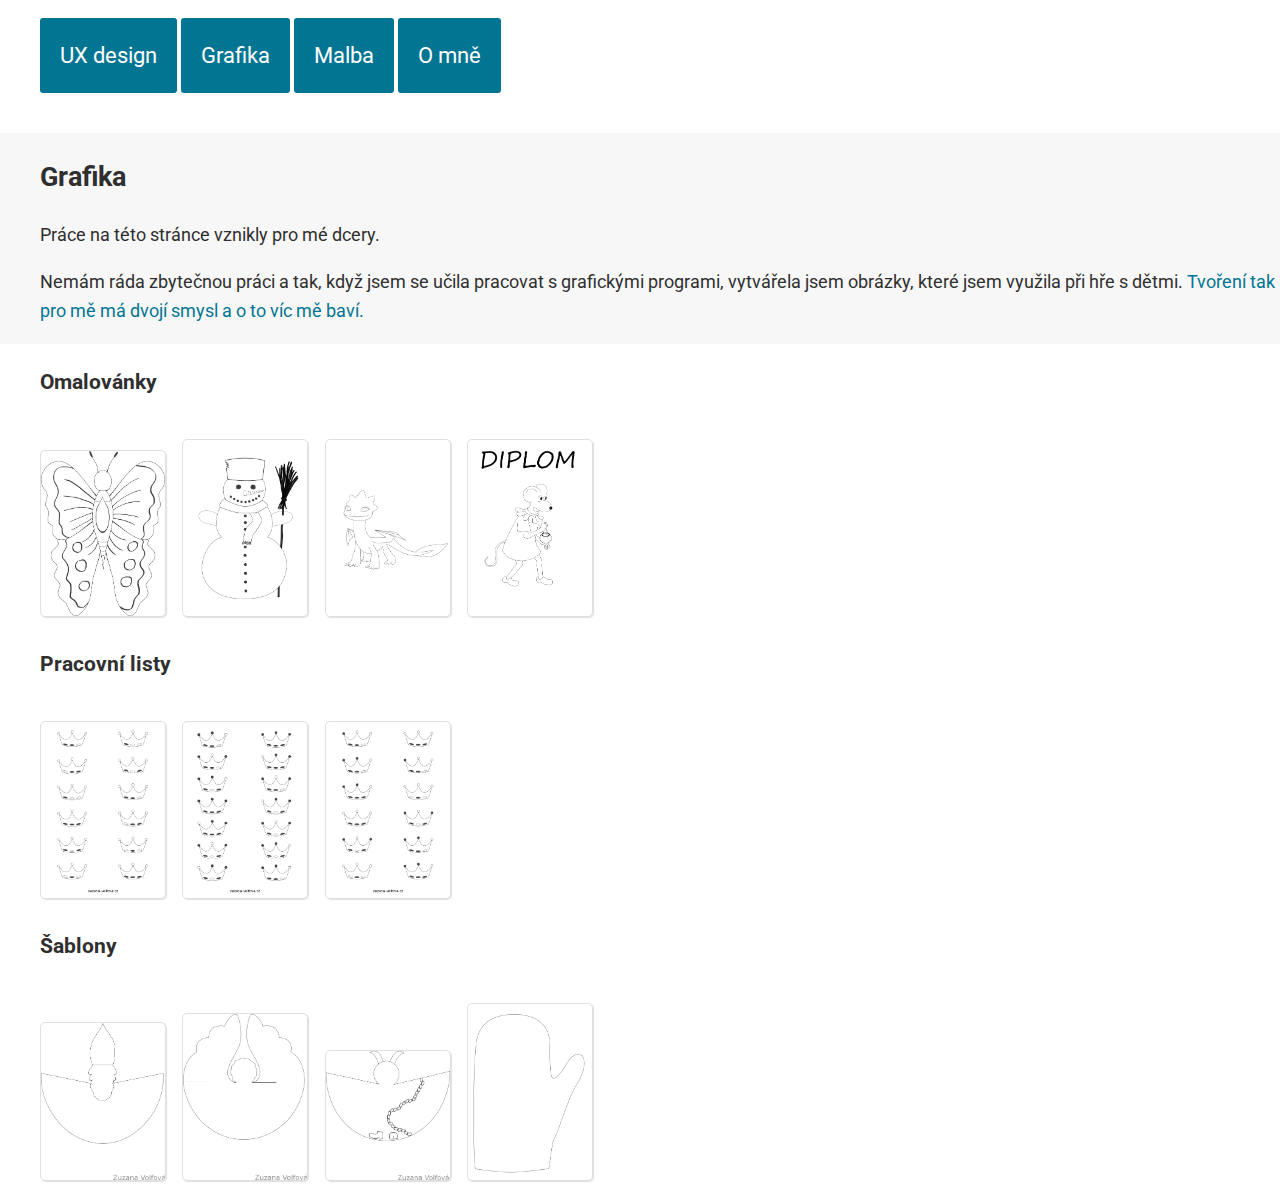
==== grafika.html @ 6a7828e8 "grafika add files, edit style" ====
<!DOCTYPE html>
<html lang="cz">

<head>
    <meta charset="UTF-8">
    <meta http-equiv="X-UA-Compatible" content="IE=edge">
    <meta name="viewport" content="width=device-width, initial-scale=1.0">
    <title>Zuzana Volfová</title>
    <link rel="preconnect" href="https://fonts.googleapis.com">
    <link rel="preconnect" href="https://fonts.gstatic.com" crossorigin>
    <link href="https://fonts.googleapis.com/css2?family=Roboto:ital,wght@0,300;0,400;1,300;1,400&display=swap" rel="stylesheet">
    <link rel="stylesheet" href="style.css">
</head>

<heather>
    <ul class="menu" id="home">
        <li>
            <a href="ux-design.html"> UX design </a>
        </li>
        <li>
            <a href="grafika.html"> Grafika </a>
        </li>
        <li>
            <a href="malba.html"> Malba </a>
        </li>
        <li>
            <a href="o-mne.html"> O mně </a>
        </li>
    </ul>
</heather>

<body>
    <section>

        <div class="text">
            <h2>Grafika</h2>
            <p> Práce na této stránce vznikly pro mé dcery.</p>
            <p> Nemám ráda zbytečnou práci a tak, když jsem se učila pracovat s grafickými programi, vytvářela jsem obrázky, které jsem využila při hře s dětmi. <span class="blue">Tvoření tak pro mě má dvojí smysl a o to víc mě baví.</span> </p>
        </div>

    </section>

    <div class="omalovanky">
        <h3>Omalovánky</h3>
        <img src="pictures/motyl.png" alt="Motýl">
        <img src="pictures/Snowman.png" alt="Sněhulák">
        <img src="pictures/drak-leta.png" alt="Drak">
        <img src="pictures/anca.png" alt="Anča">
    </div>

    <div class="pracovniListy">
        <h3>Pracovní listy</h3>
        <img src="pictures/koruny 1.png" alt="Pracovní list koruny 1">
        <img src="pictures/koruny 2.png" alt="Pracovní list koruny 2">
        <img src="pictures/koruny 3.png" alt="Pracovní list koruny 3">
    </div>

    <div class="sablony">
        <h3>Šablony</h3>
        <img src="pictures/Mikulas.png" alt="Mikuláš">
        <img src="pictures/andilek2.png" alt="Anděl">
        <img src="pictures/cert.png" alt="Čert">
        <img src="pictures/rukavice.png" alt="Rukavice">
    </div>
</body>

</html>
---- style.css ----
body {
    color: rgb(47, 47, 47);
    line-height: 1.6;
    font-family: 'Roboto', sans-serif;
    font-size: 18px;
    margin: 0
}

.menu a {
    display: inline-block;
    text-decoration: none;
    border-radius: 3px;
    padding: 20px 20px 20px 20px;
    margin: 0;
    color: white;
}

.menu li {
    display: inline-block;
    background-color: rgb(1, 117, 146);
    font-size: 22px;
    border-radius: 3px;
}

.menu a:hover,
.menu a:focus,
.menu a:active {
    background-color: white;
    text-decoration: none;
    color: rgb(1, 117, 146);
    border-radius: 3px;
}

.zivotopis img {
    height: 260px;
    border-radius: 0 50px 50px 0;
    box-shadow: 1px 1px rgb(226, 226, 226);
    float: left;
    margin-right: 20px;
}

h2,
h3 {
    text-align: left;
    color: rgb(47, 47, 47);
}

.text {
    font-size: 18px;
    text-align: left;
    margin: 40px 0 0 0px;
    background-color: rgb(247, 247, 247);
    overflow: auto;
    padding-left: 40px;
}

.omne a {
    text-decoration: none;
    color: rgb(47, 47, 47);
}

.omneText {
    margin: 20px 0px 0px 20px;
}

section {
    margin: 0;
}

table {
    border-spacing: 0;
    margin-top: 40px;
    margin-left: 40px;
}

th {
    background-color: rgb(1, 117, 146);
    color: white;
    padding: 10px;
}

.rok {
    text-align: center;
}

td {
    border-bottom: 1px solid rgb(47, 47, 47);
    padding: 10px
}

.vzdelani {
    text-align: left;
}

.omalovanky img,
.pracovniListy img,
.sablony img {
    width: 10%;
    border-radius: 5px;
    border: 1px solid rgb(224, 224, 224);
    box-shadow: 1px 1px 1px rgb(224, 224, 224);
    margin: 20px 1% 0 0;
}

.omalovanky,
.pracovniListy,
.sablony {
    margin-left: 40px;
}

.blue {
    color: rgb(1, 117, 146);
    ;
}
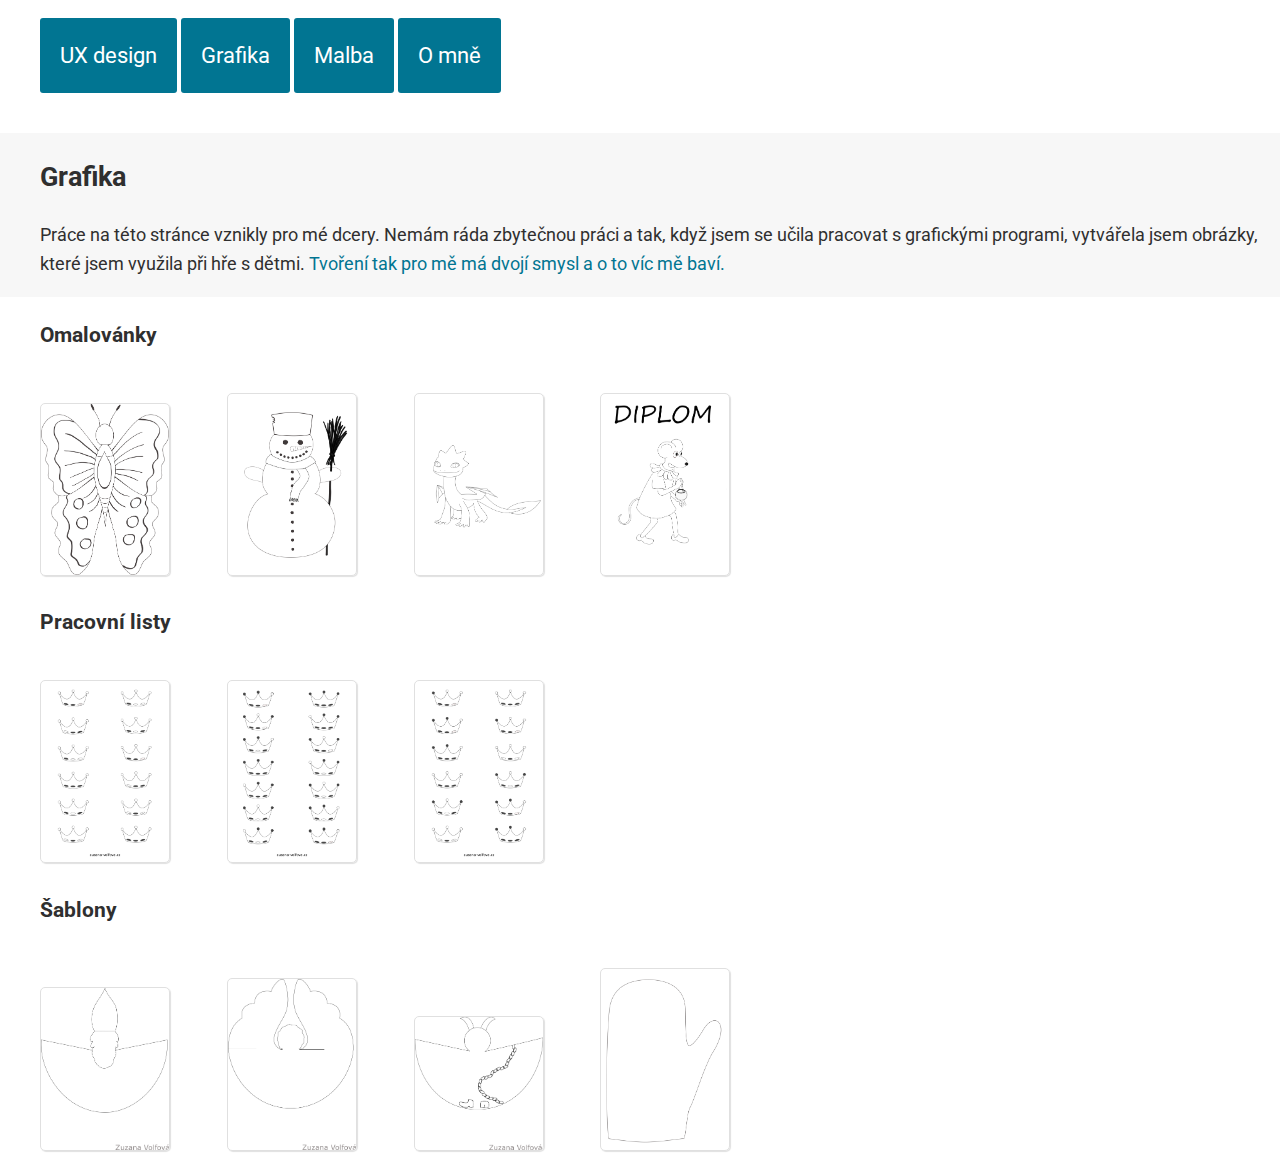
==== commit 61bfe20f: "edit grafika" ====
--- a/grafika.html
+++ b/grafika.html
@@ -30,15 +30,14 @@
 </heather>
 
 <body>
-    <section>
-
-        <div class="text">
-            <h2>Grafika</h2>
-            <p> Práce na této stránce vznikly pro mé dcery.</p>
-            <p> Nemám ráda zbytečnou práci a tak, když jsem se učila pracovat s grafickými programi, vytvářela jsem obrázky, které jsem využila při hře s dětmi. <span class="blue">Tvoření tak pro mě má dvojí smysl a o to víc mě baví.</span> </p>
+    <section class="text">
+        <h2>Grafika</h2>
+        <div class="grafikaText">
+            <p> Práce na této stránce vznikly pro mé dcery. Nemám ráda zbytečnou práci a tak, když jsem se učila pracovat s grafickými programi, vytvářela jsem obrázky, které jsem využila při hře s dětmi. <span class="blue">Tvoření tak pro mě má dvojí smysl a o to víc mě baví.</span></p>
         </div>
 
     </section>
+
 
     <div class="omalovanky">
         <h3>Omalovánky</h3>
--- a/style.css
+++ b/style.css
@@ -43,15 +43,18 @@
 h3 {
     text-align: left;
     color: rgb(47, 47, 47);
+    margin-left: 40px
 }
 
 .text {
-    font-size: 18px;
     text-align: left;
     margin: 40px 0 0 0px;
     background-color: rgb(247, 247, 247);
     overflow: auto;
-    padding-left: 40px;
+}
+
+.grafikaText {
+    margin-left: 40px;
 }
 
 .omne a {
@@ -99,16 +102,9 @@
     border-radius: 5px;
     border: 1px solid rgb(224, 224, 224);
     box-shadow: 1px 1px 1px rgb(224, 224, 224);
-    margin: 20px 1% 0 0;
-}
-
-.omalovanky,
-.pracovniListy,
-.sablony {
-    margin-left: 40px;
+    margin: 20px 1% 0 40px;
 }
 
 .blue {
     color: rgb(1, 117, 146);
-    ;
 }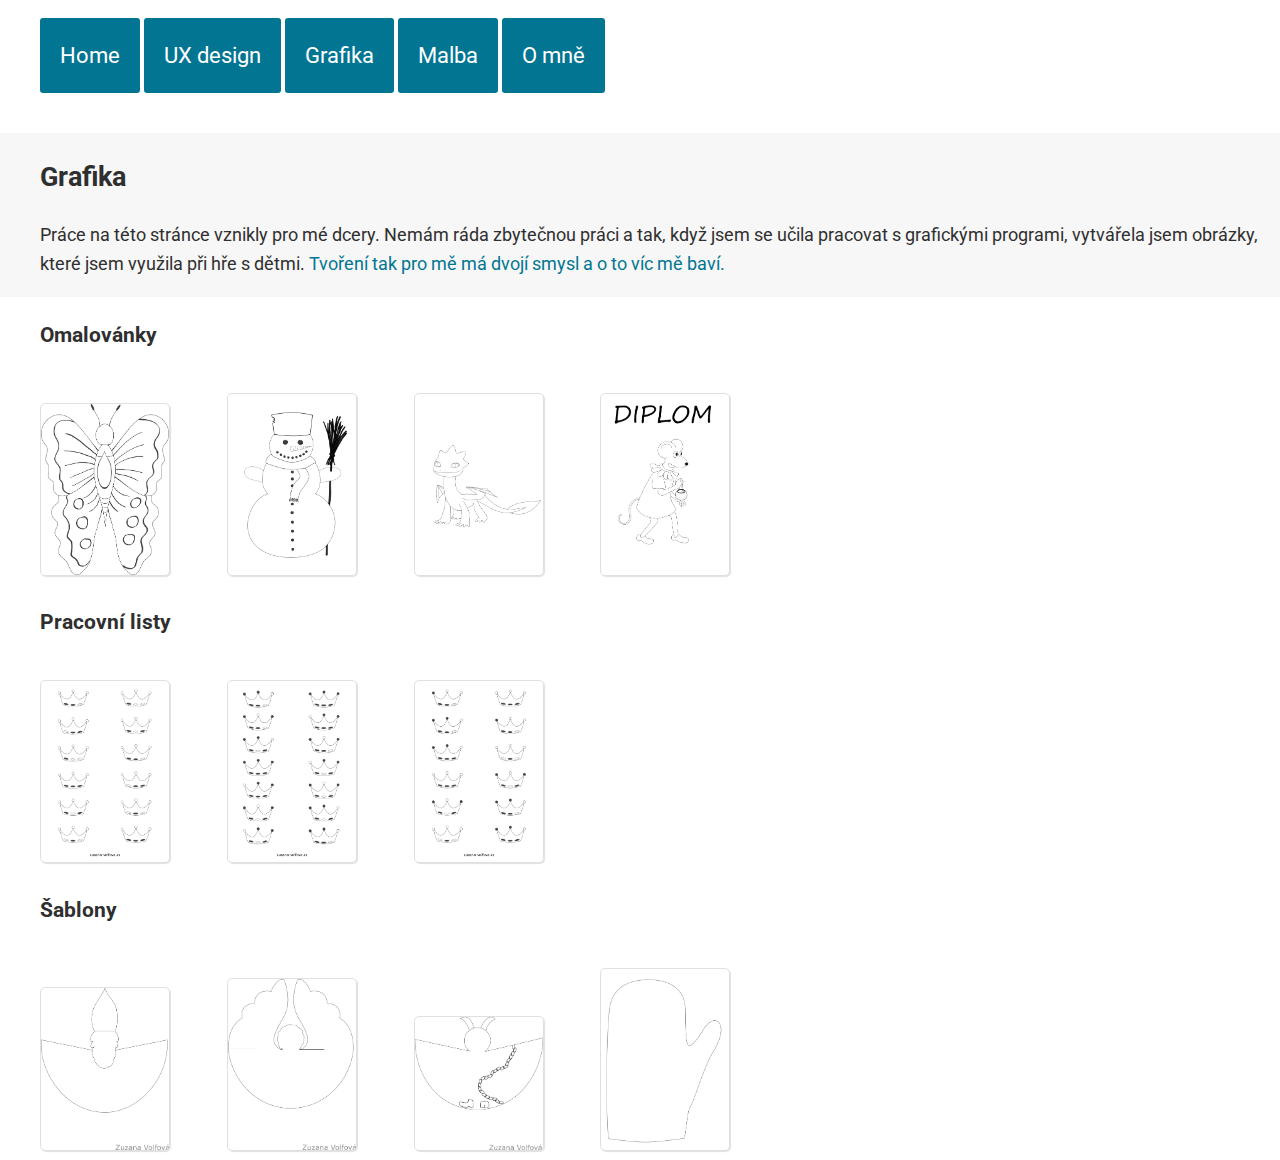
==== commit 34b3d292: "Add malba file, add home" ====
--- a/grafika.html
+++ b/grafika.html
@@ -13,7 +13,11 @@
 </head>
 
 <heather>
-    <ul class="menu" id="home">
+    <ul class="menu">
+
+        <li>
+            <a href="index.html"> Home </a>
+        </li>
         <li>
             <a href="ux-design.html"> UX design </a>
         </li>
@@ -32,7 +36,7 @@
 <body>
     <section class="text">
         <h2>Grafika</h2>
-        <div class="grafikaText">
+        <div class="uvodniText">
             <p> Práce na této stránce vznikly pro mé dcery. Nemám ráda zbytečnou práci a tak, když jsem se učila pracovat s grafickými programi, vytvářela jsem obrázky, které jsem využila při hře s dětmi. <span class="blue">Tvoření tak pro mě má dvojí smysl a o to víc mě baví.</span></p>
         </div>
 
--- a/style.css
+++ b/style.css
@@ -53,7 +53,7 @@
     overflow: auto;
 }
 
-.grafikaText {
+.uvodniText {
     margin-left: 40px;
 }
 
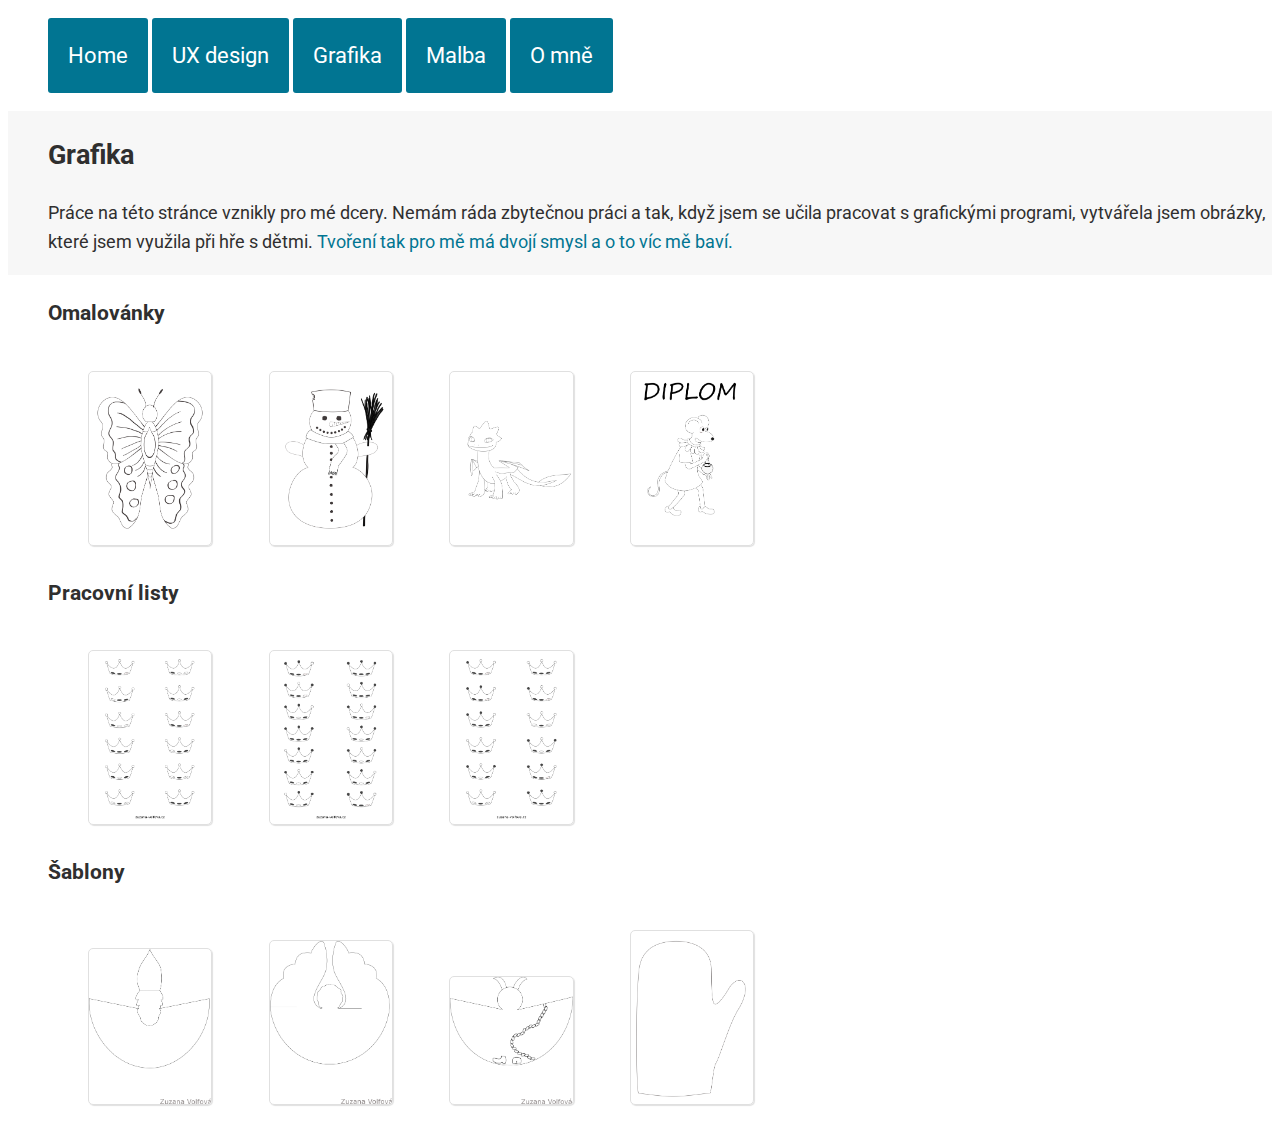
==== commit 37514ef8: "edit css and sections" ====
--- a/grafika.html
+++ b/grafika.html
@@ -43,28 +43,28 @@
     </section>
 
 
-    <div class="omalovanky">
+    <section class="omalovanky">
         <h3>Omalovánky</h3>
         <img src="pictures/motyl.png" alt="Motýl">
         <img src="pictures/Snowman.png" alt="Sněhulák">
         <img src="pictures/drak-leta.png" alt="Drak">
         <img src="pictures/anca.png" alt="Anča">
-    </div>
+    </section>
 
-    <div class="pracovniListy">
+    <section class="pracovniListy">
         <h3>Pracovní listy</h3>
         <img src="pictures/koruny 1.png" alt="Pracovní list koruny 1">
         <img src="pictures/koruny 2.png" alt="Pracovní list koruny 2">
         <img src="pictures/koruny 3.png" alt="Pracovní list koruny 3">
-    </div>
+    </section>
 
-    <div class="sablony">
+    <section class="sablony">
         <h3>Šablony</h3>
         <img src="pictures/Mikulas.png" alt="Mikuláš">
         <img src="pictures/andilek2.png" alt="Anděl">
         <img src="pictures/cert.png" alt="Čert">
         <img src="pictures/rukavice.png" alt="Rukavice">
-    </div>
+    </section>
 </body>
 
 </html>--- a/style.css
+++ b/style.css
@@ -3,14 +3,13 @@
     line-height: 1.6;
     font-family: 'Roboto', sans-serif;
     font-size: 18px;
-    margin: 0
 }
 
 .menu a {
     display: inline-block;
     text-decoration: none;
     border-radius: 3px;
-    padding: 20px 20px 20px 20px;
+    padding: 20px;
     margin: 0;
     color: white;
 }
@@ -39,22 +38,10 @@
     margin-right: 20px;
 }
 
-h2,
-h3 {
-    text-align: left;
-    color: rgb(47, 47, 47);
-    margin-left: 40px
-}
-
 .text {
     text-align: left;
-    margin: 40px 0 0 0px;
     background-color: rgb(247, 247, 247);
     overflow: auto;
-}
-
-.uvodniText {
-    margin-left: 40px;
 }
 
 .omne a {
@@ -62,18 +49,14 @@
     color: rgb(47, 47, 47);
 }
 
-.omneText {
-    margin: 20px 0px 0px 20px;
-}
-
 section {
     margin: 0;
+    padding-left: 40px;
 }
 
 table {
     border-spacing: 0;
     margin-top: 40px;
-    margin-left: 40px;
 }
 
 th {
@@ -107,4 +90,16 @@
 
 .blue {
     color: rgb(1, 117, 146);
+}
+
+.button {
+    color: rgb(1, 117, 146);
+    background-color: white;
+    box-shadow: 1px rgb(224, 224, 224);
+    border-radius: 5px;
+}
+
+.button a {
+    color: rgb(1, 117, 146);
+    text-decoration: none;
 }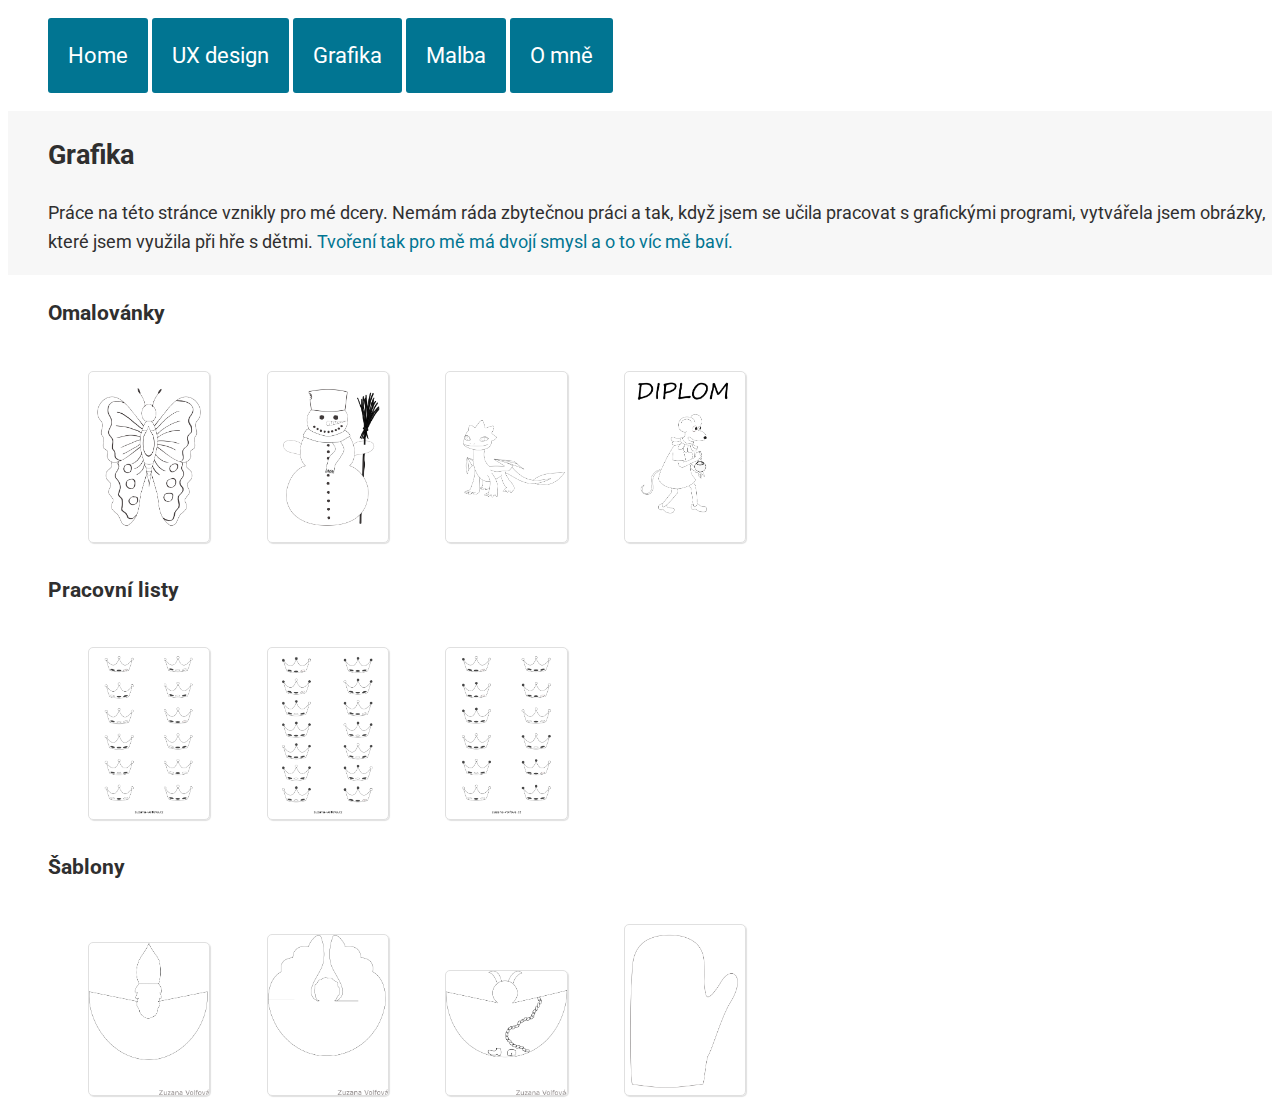
==== commit fdbf34b0: "edit nav, class in omne, footer, js, add /html, edit button shadow" ====
--- a/grafika.html
+++ b/grafika.html
@@ -12,28 +12,26 @@
     <link rel="stylesheet" href="style.css">
 </head>
 
-<heather>
-    <ul class="menu">
-
-        <li>
-            <a href="index.html"> Home </a>
-        </li>
-        <li>
-            <a href="ux-design.html"> UX design </a>
-        </li>
-        <li>
-            <a href="grafika.html"> Grafika </a>
-        </li>
-        <li>
-            <a href="malba.html"> Malba </a>
-        </li>
-        <li>
-            <a href="o-mne.html"> O mně </a>
-        </li>
-    </ul>
-</heather>
-
 <body>
+    <nav>
+        <ul class="menu" id="home">
+            <li>
+                <a href="index.html"> Home </a>
+            </li>
+            <li>
+                <a href="ux-design.html"> UX design </a>
+            </li>
+            <li>
+                <a href="grafika.html"> Grafika </a>
+            </li>
+            <li>
+                <a href="malba.html"> Malba </a>
+            </li>
+            <li>
+                <a href="o-mne.html"> O mně </a>
+            </li>
+        </ul>
+    </nav>
     <section class="text">
         <h2>Grafika</h2>
         <div class="uvodniText">
@@ -65,6 +63,9 @@
         <img src="pictures/cert.png" alt="Čert">
         <img src="pictures/rukavice.png" alt="Rukavice">
     </section>
+    <footer>
+    </footer>
+    <script src="javaScript.js"></script>
 </body>
 
 </html>--- a/style.css
+++ b/style.css
@@ -1,3 +1,13 @@
+html {
+    box-sizing: border-box;
+}
+
+*,
+ ::before,
+ ::after {
+    box-sizing: inherit;
+}
+
 body {
     color: rgb(47, 47, 47);
     line-height: 1.6;
@@ -30,7 +40,7 @@
     border-radius: 3px;
 }
 
-.zivotopis img {
+.text img {
     height: 260px;
     border-radius: 0 50px 50px 0;
     box-shadow: 1px 1px rgb(226, 226, 226);
@@ -95,7 +105,8 @@
 .button {
     color: rgb(1, 117, 146);
     background-color: white;
-    box-shadow: 1px rgb(224, 224, 224);
+    border: 1px rgb(1, 117, 146);
+    box-shadow: 1px 2px 3px rgb(1, 117, 146);
     border-radius: 5px;
 }
 
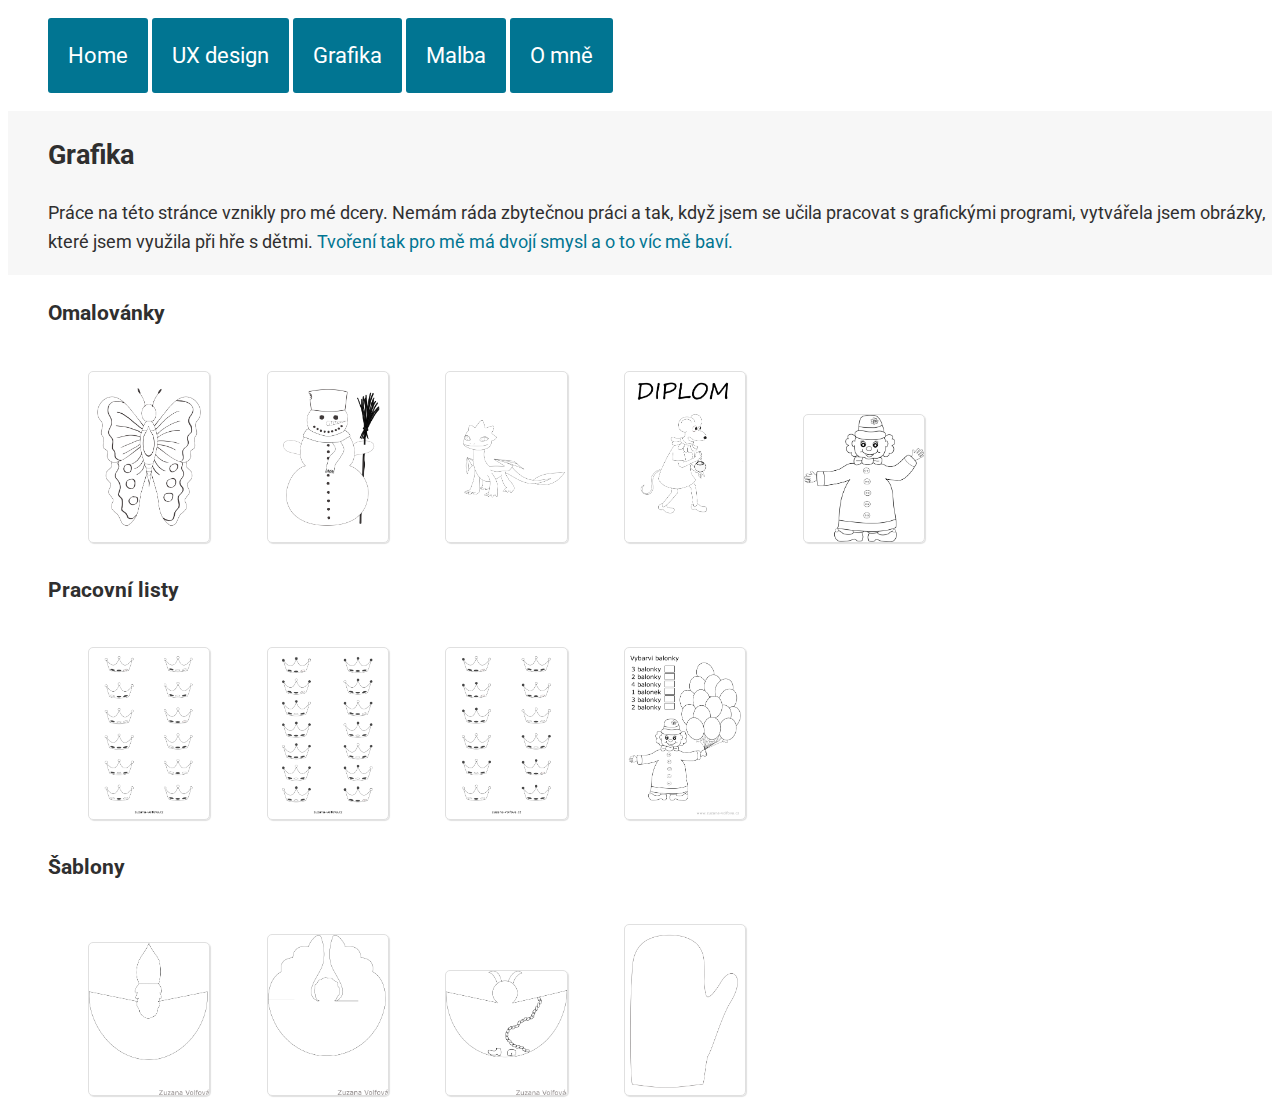
==== commit db6fe263: "edd" ====
--- a/grafika.html
+++ b/grafika.html
@@ -47,6 +47,7 @@
         <img src="pictures/Snowman.png" alt="Sněhulák">
         <img src="pictures/drak-leta.png" alt="Drak">
         <img src="pictures/anca.png" alt="Anča">
+        <img src="pictures/klaun-omalovanka.png" alt="Klaun">
     </section>
 
     <section class="pracovniListy">
@@ -54,6 +55,7 @@
         <img src="pictures/koruny 1.png" alt="Pracovní list koruny 1">
         <img src="pictures/koruny 2.png" alt="Pracovní list koruny 2">
         <img src="pictures/koruny 3.png" alt="Pracovní list koruny 3">
+        <img src="pictures/klaun.png" alt="Pracovni list klaun">
     </section>
 
     <section class="sablony">
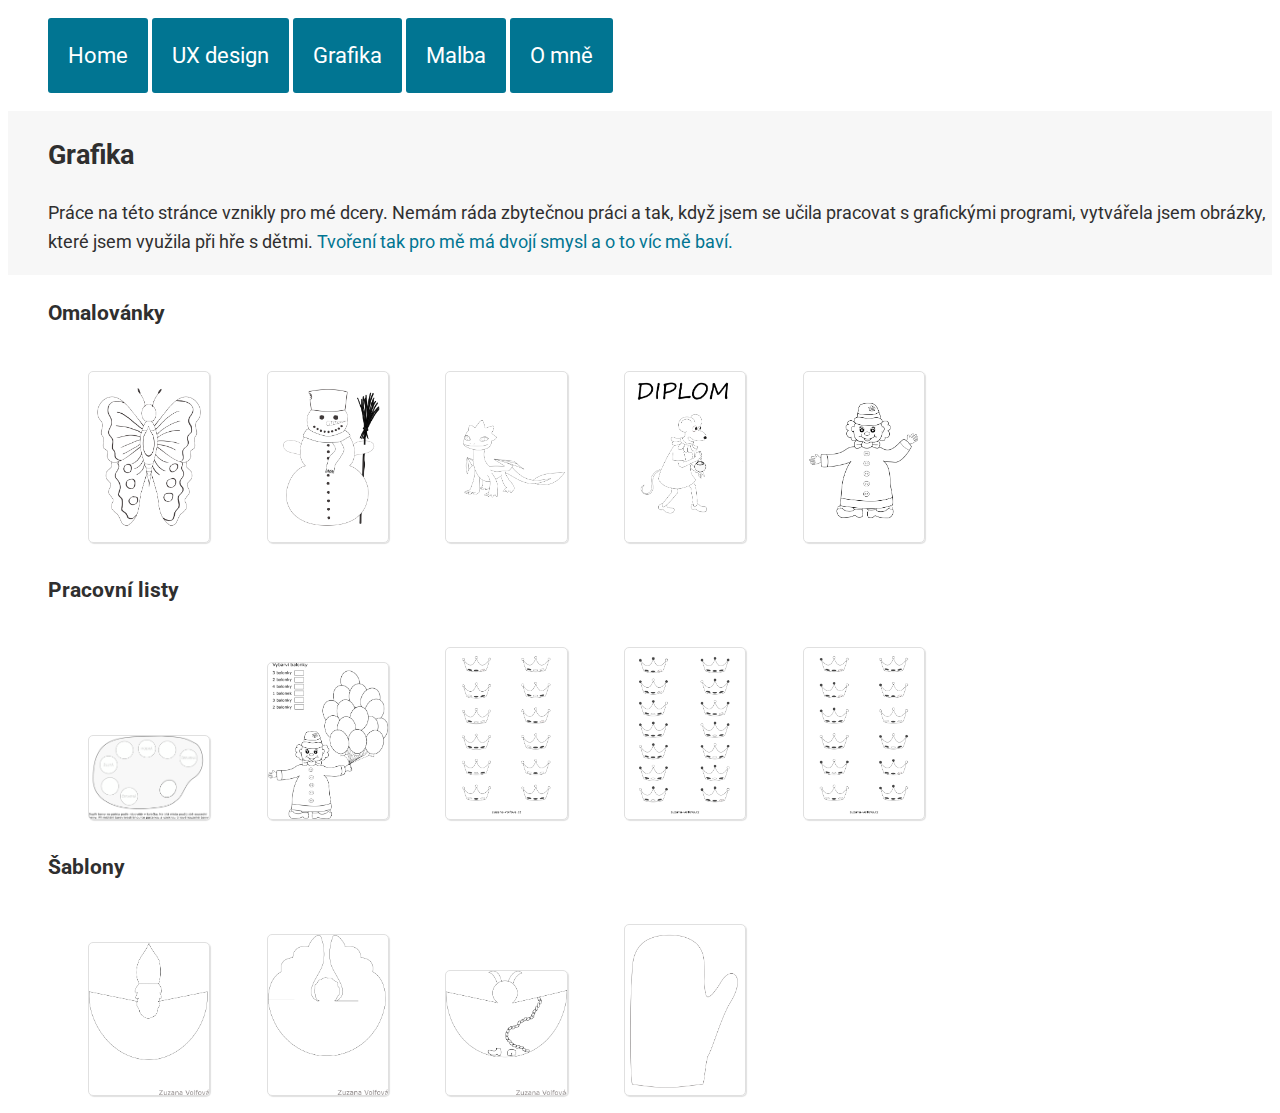
==== commit dce9553f: "add pictures to grafika" ====
--- a/grafika.html
+++ b/grafika.html
@@ -52,10 +52,11 @@
 
     <section class="pracovniListy">
         <h3>Pracovní listy</h3>
+        <img src="pictures/paleta-michani-barev.png" alt="Pracovni list michani barev">
+        <img src="pictures/klaun-list.png" alt="Pracovni list klaun pocitani balonku">
         <img src="pictures/koruny 1.png" alt="Pracovní list koruny 1">
         <img src="pictures/koruny 2.png" alt="Pracovní list koruny 2">
         <img src="pictures/koruny 3.png" alt="Pracovní list koruny 3">
-        <img src="pictures/klaun.png" alt="Pracovni list klaun">
     </section>
 
     <section class="sablony">
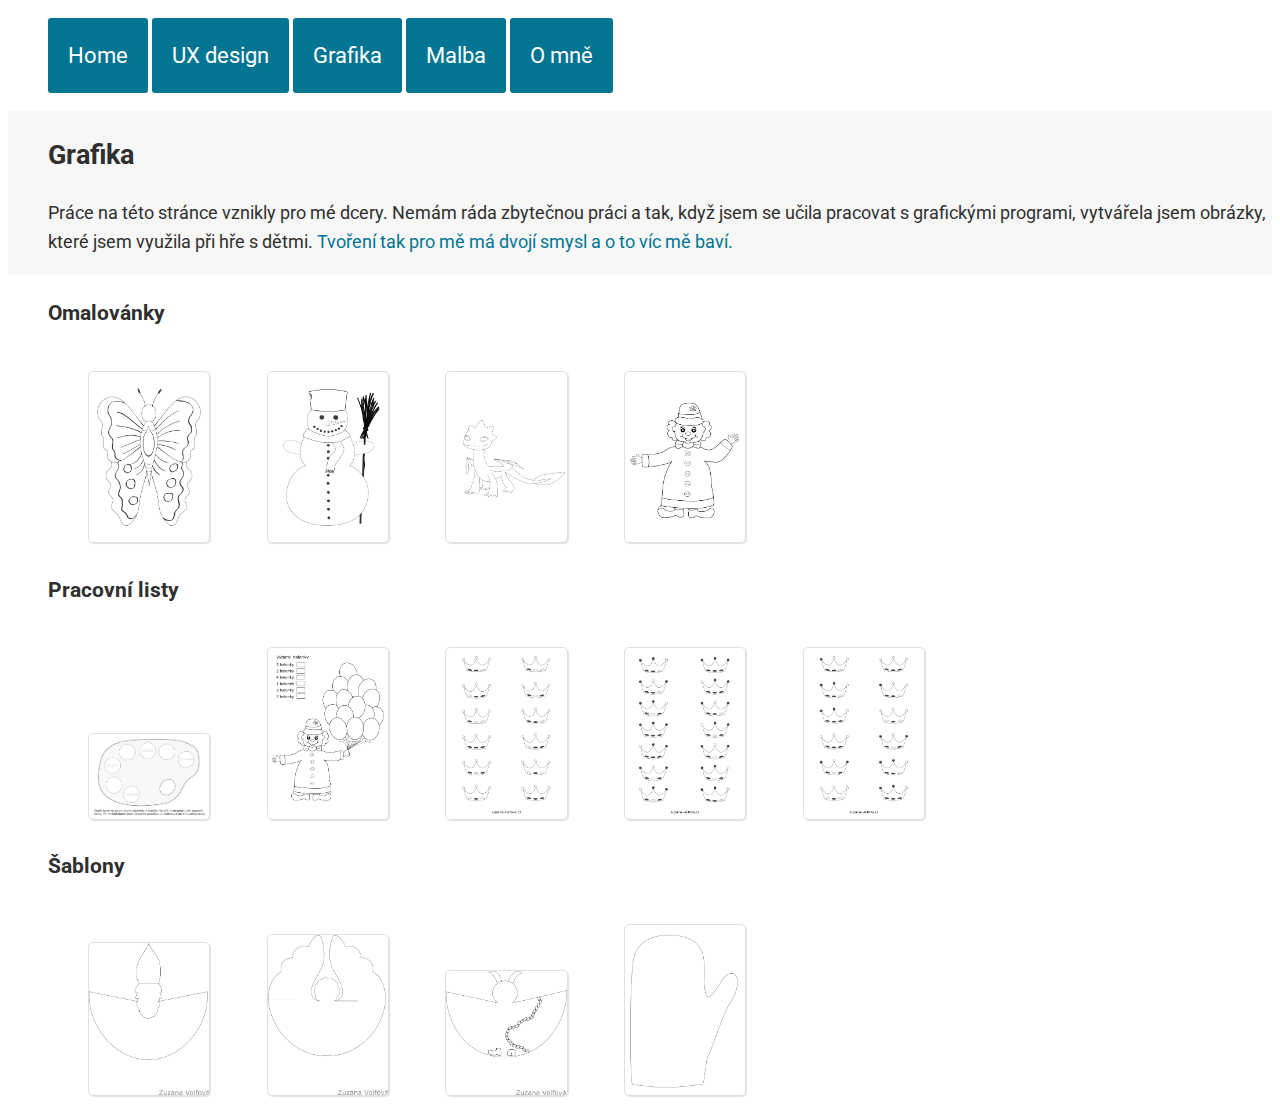
==== commit 4cc90654: "add pictures to grafika" ====
--- a/grafika.html
+++ b/grafika.html
@@ -46,7 +46,6 @@
         <img src="pictures/motyl.png" alt="Motýl">
         <img src="pictures/Snowman.png" alt="Sněhulák">
         <img src="pictures/drak-leta.png" alt="Drak">
-        <img src="pictures/anca.png" alt="Anča">
         <img src="pictures/klaun-omalovanka.png" alt="Klaun">
     </section>
 
